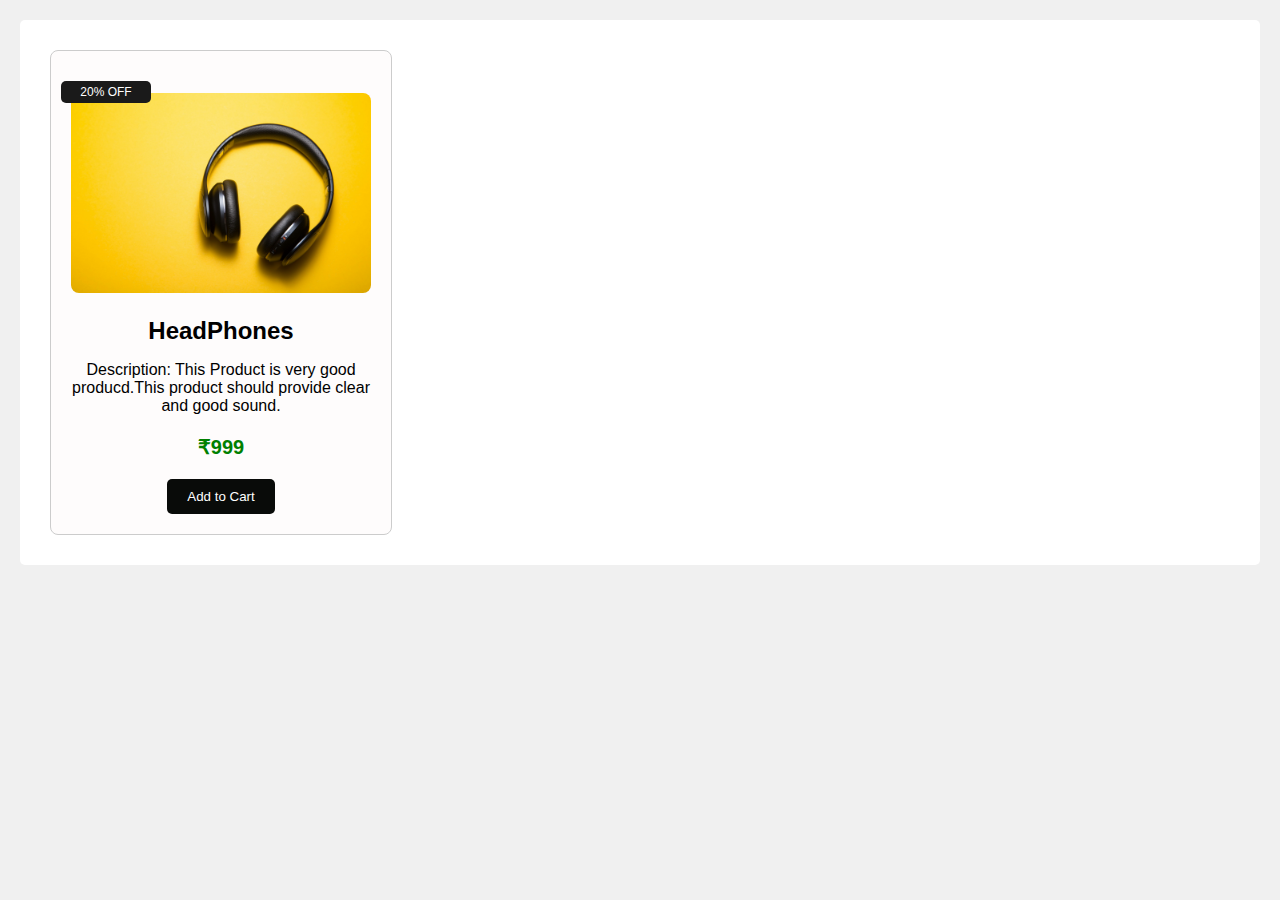
==== products.html @ e96213f9 "Add files via upload" ====
<!DOCTYPE html>
<html lang="en">
<head>
    <meta charset="UTF-8">
    <meta name="viewport" content="width=device-width, initial-scale=1.0">
    <title>Products</title>
    <link rel="stylesheet" href="style.css">
</head>
<body>
    <main>
        <section id="product-card">
            <div class="card">
                <div class="discount-badge">20% OFF</div>
                <img src="product-img.jpg" class="product-image">
                <div class="card-body">
                    <h2>HeadPhones</h2>
                    <p>Description: This Product is very good producd.This product should  provide clear and good sound.</p>
                    <p class="price">&#8377;999</p>
                    <button>Add to Cart</button>
                </div>
            </div>        
        </section>
    </main>
</body>
</html>
---- style.css ----
body{
    font-family: Arial, Helvetica, sans-serif;
    margin: 0;
    padding: 0;
    background-color: #f0f0f0;
}
main{
    padding: 20px;
    background-color: #fff;
    margin: 20px;
    border-radius: 5px;
}
#product-card{
    display: inline-block;
    margin: 10px;
}
.card{
    background-color: rgb(254, 252, 252);
    border: 1px solid #ccc;
    padding: 20px;
    width: 300px;
    text-align: center;
    border-radius: 8px;
    
}
.product-image{
    width: 100%;
    height: 200px;
    border-radius: 8px;
    margin-bottom: 10px;
}
.discount-badge{
    background-color: #1a1a1a;
    position: relative;
    color: white;
    width: 80px;
    padding: 4px 5px;
    top: 10px;
    right: 10px;
    border-radius: 5px;
    font-size: 12px;
}
.card-body h2{
    font-size: 24px;
    font-weight: bold;
    margin: 10px 0;
}

.card-body .price{
    font-size: 20px;
    color: green;
    font-weight: bold;
}
.card-body button{
    background-color: #090b09;
    color: white;
    padding: 10px 20px;
    border: none;
    border-radius: 5px;
    cursor: pointer;
}
.card-body button:hover{
    background-color: #333;
}
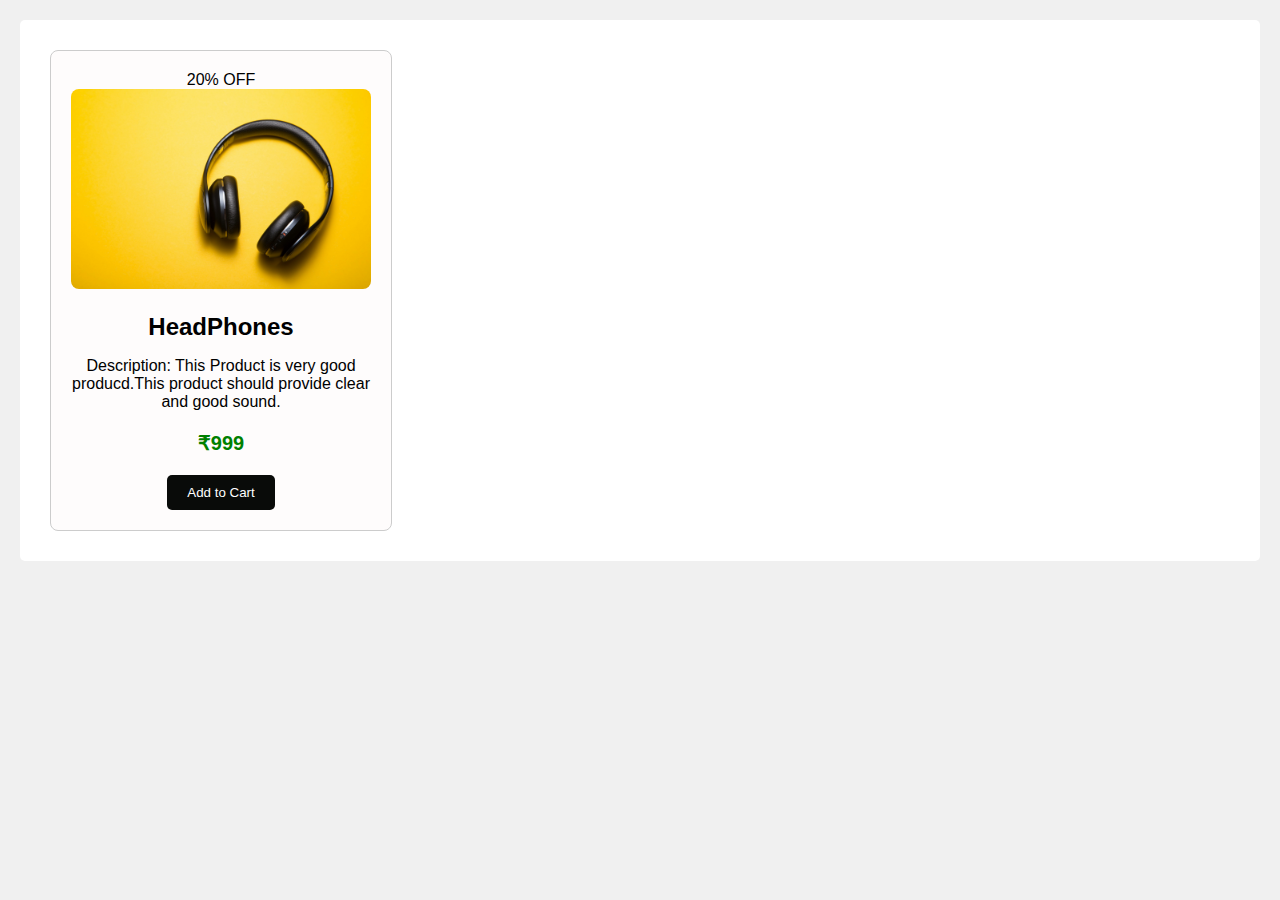
==== commit e6df87ca: "Update products.html" ====
--- a/products.html
+++ b/products.html
@@ -10,7 +10,7 @@
     <main>
         <section id="product-card">
             <div class="card">
-                <div class="discount-badge">20% OFF</div>
+                <div class="discount-label">20% OFF</div>
                 <img src="product-img.jpg" class="product-image">
                 <div class="card-body">
                     <h2>HeadPhones</h2>
@@ -22,4 +22,4 @@
         </section>
     </main>
 </body>
-</html>+</html>
--- a/style.css
+++ b/style.css
@@ -31,10 +31,10 @@
 }
 .discount-badge{
     background-color: #1a1a1a;
-    position: relative;
     color: white;
     width: 80px;
     padding: 4px 5px;
+    position:absolute;
     top: 10px;
     right: 10px;
     border-radius: 5px;
@@ -61,4 +61,4 @@
 }
 .card-body button:hover{
     background-color: #333;
-}+}
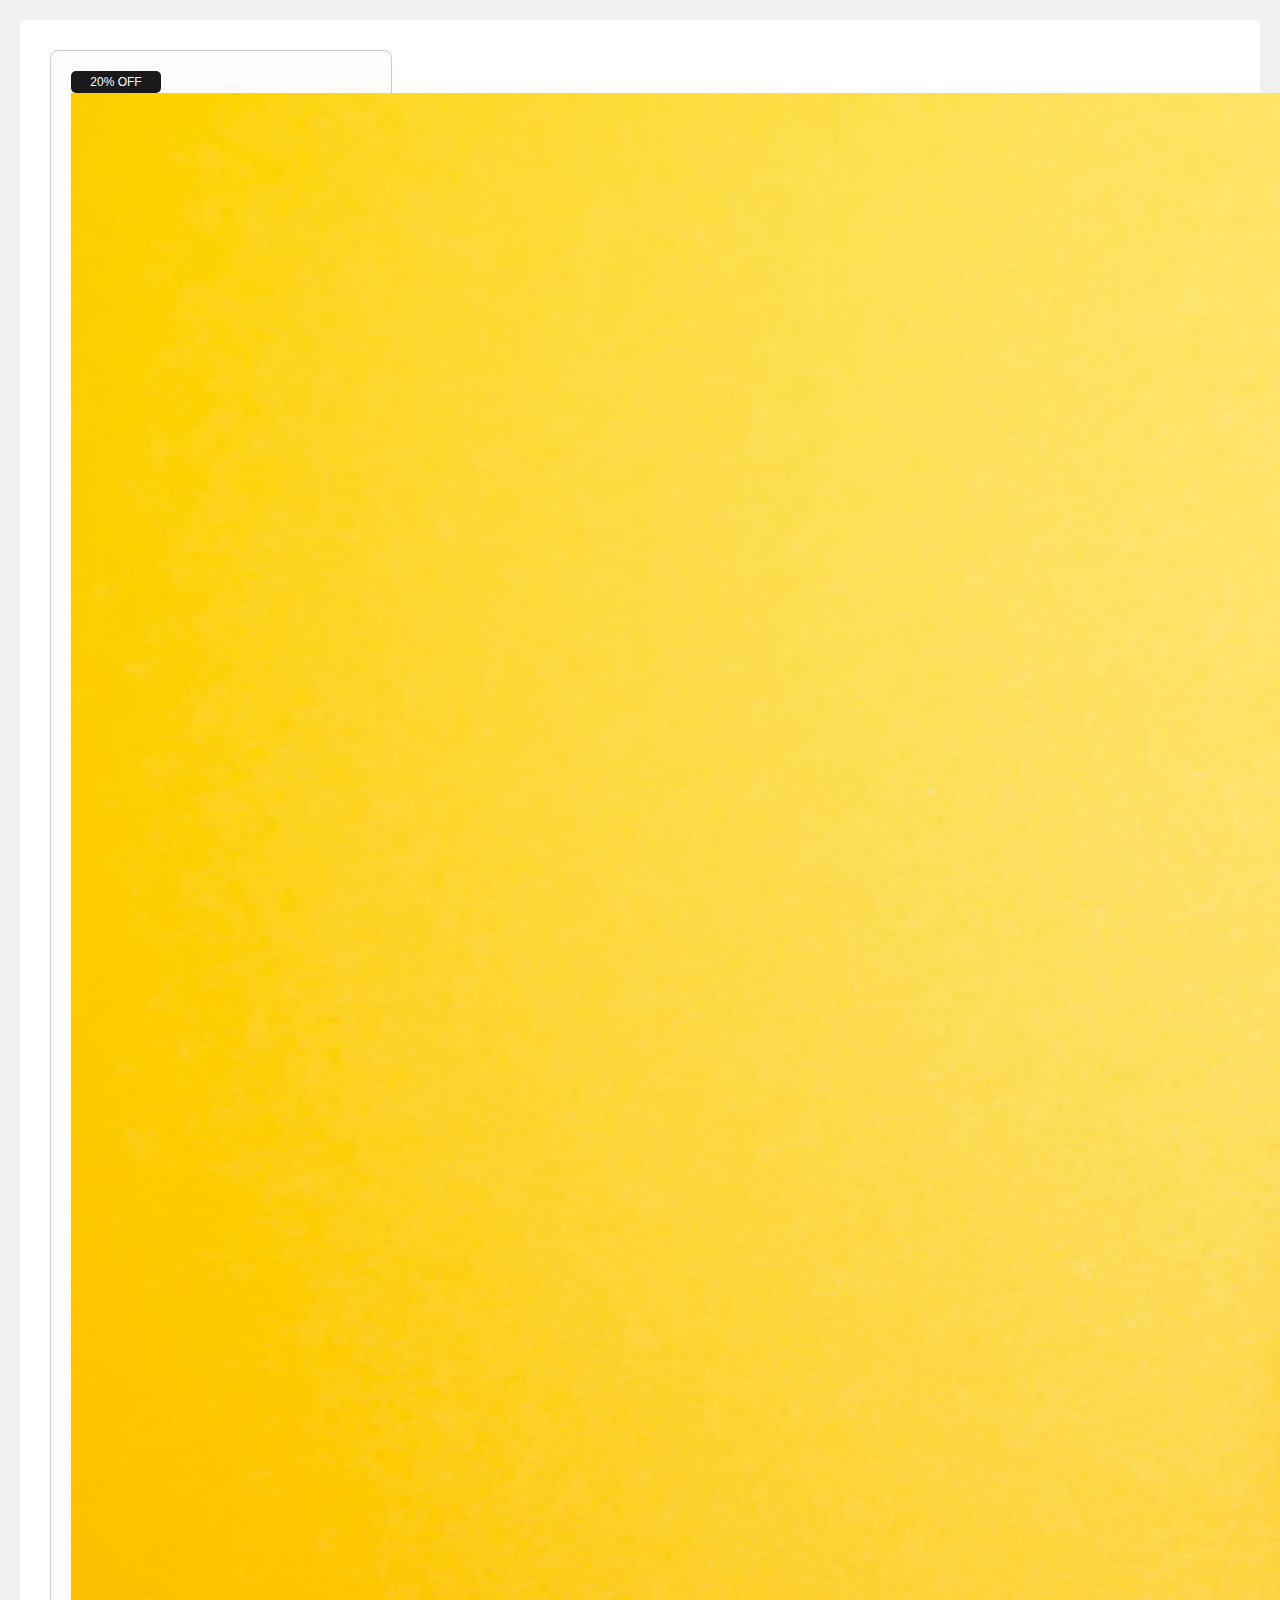
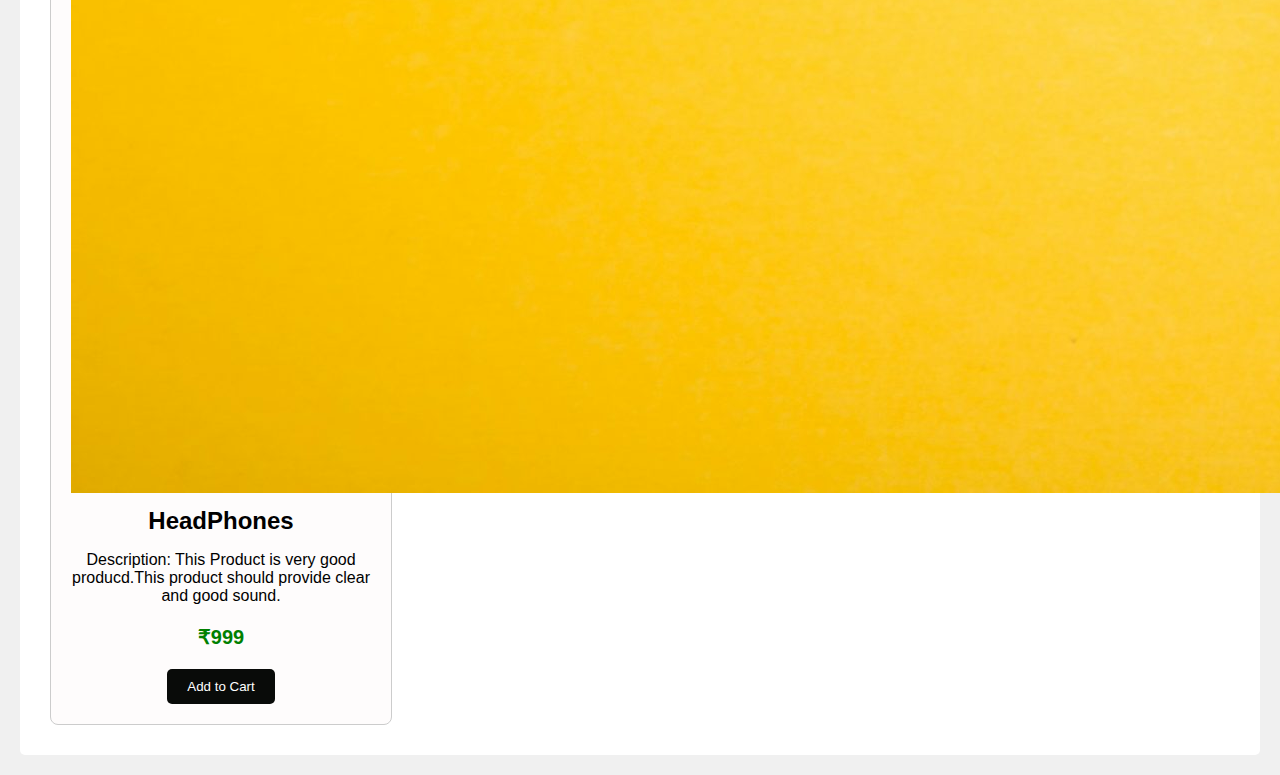
==== commit 67002afd: "Update products.html" ====
--- a/products.html
+++ b/products.html
@@ -11,7 +11,7 @@
         <section id="product-card">
             <div class="card">
                 <div class="discount-label">20% OFF</div>
-                <img src="product-img.jpg" class="product-image">
+                <img class="card-img-top" src="product-img.jpg" class="product-image">
                 <div class="card-body">
                     <h2>HeadPhones</h2>
                     <p>Description: This Product is very good producd.This product should  provide clear and good sound.</p>
--- a/style.css
+++ b/style.css
@@ -29,14 +29,12 @@
     border-radius: 8px;
     margin-bottom: 10px;
 }
-.discount-badge{
+.discount-label{
     background-color: #1a1a1a;
     color: white;
     width: 80px;
     padding: 4px 5px;
-    position:absolute;
-    top: 10px;
-    right: 10px;
+    
     border-radius: 5px;
     font-size: 12px;
 }
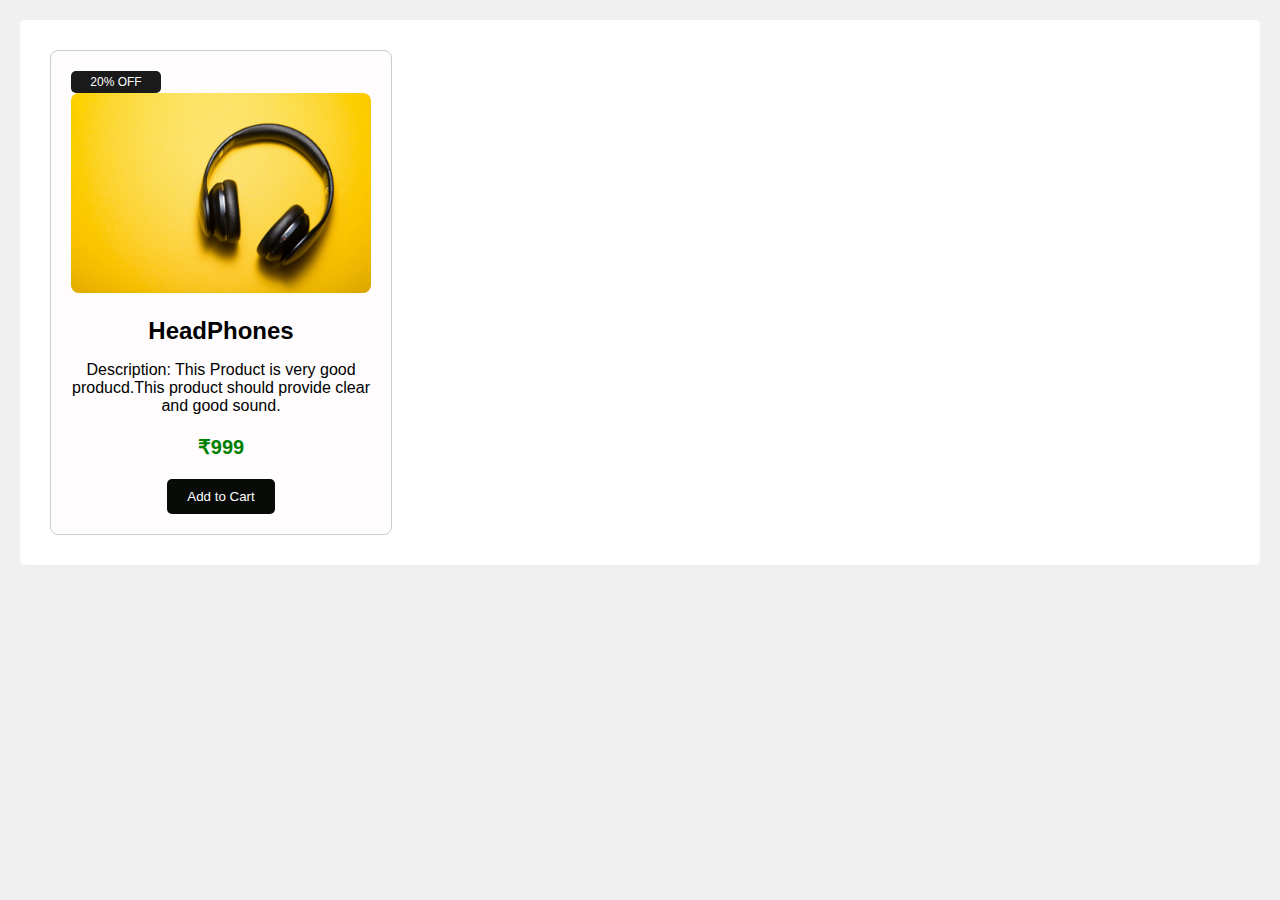
==== commit 83ca53b7: "Update products.html" ====
--- a/products.html
+++ b/products.html
@@ -11,7 +11,7 @@
         <section id="product-card">
             <div class="card">
                 <div class="discount-label">20% OFF</div>
-                <img class="card-img-top" src="product-img.jpg" class="product-image">
+                <img src="product-img.jpg" class="product-image">
                 <div class="card-body">
                     <h2>HeadPhones</h2>
                     <p>Description: This Product is very good producd.This product should  provide clear and good sound.</p>
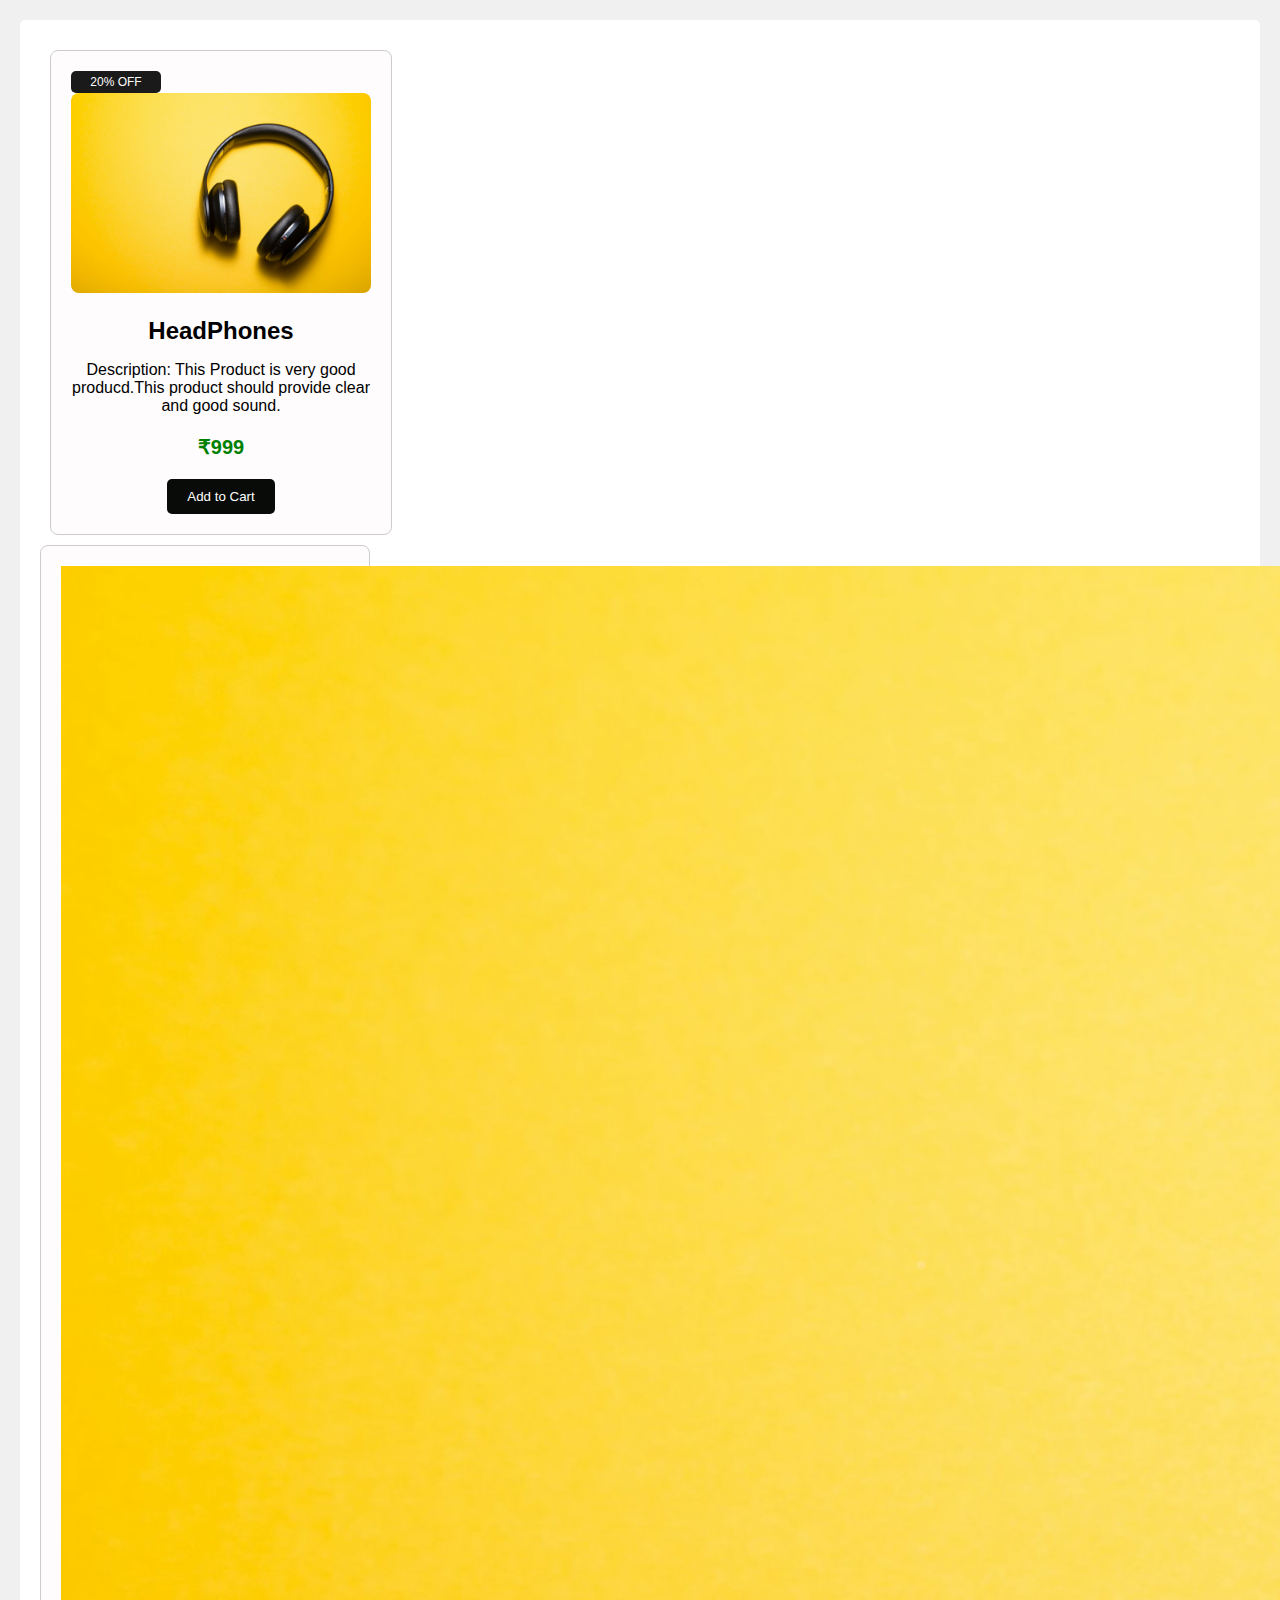
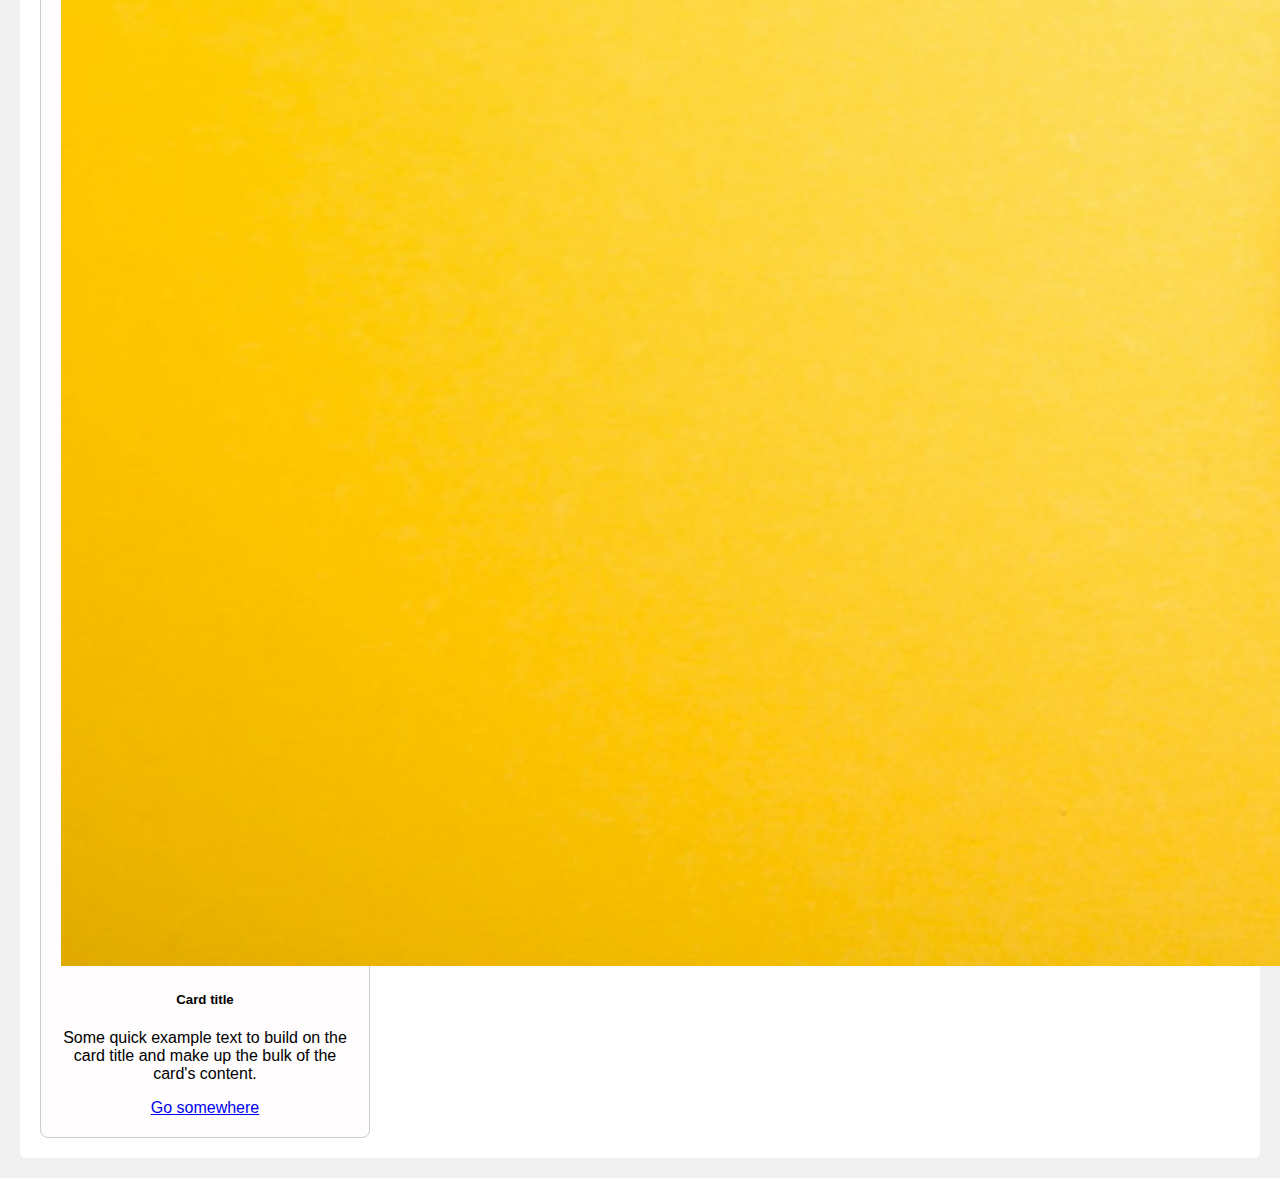
==== commit 53c09ff1: "Update products.html" ====
--- a/products.html
+++ b/products.html
@@ -20,6 +20,14 @@
                 </div>
             </div>        
         </section>
+        <div class="card" style="width: 18rem;">
+           <img class="card-img-top" src="product-img.jpg" alt="Card image cap">
+           <div class="card-body">
+               <h5 class="card-title">Card title</h5>
+               <p class="card-text">Some quick example text to build on the card title and make up the bulk of the card's content.</p>
+               <a href="#" class="btn btn-primary">Go somewhere</a>
+           </div>
+        </div>
     </main>
 </body>
 </html>
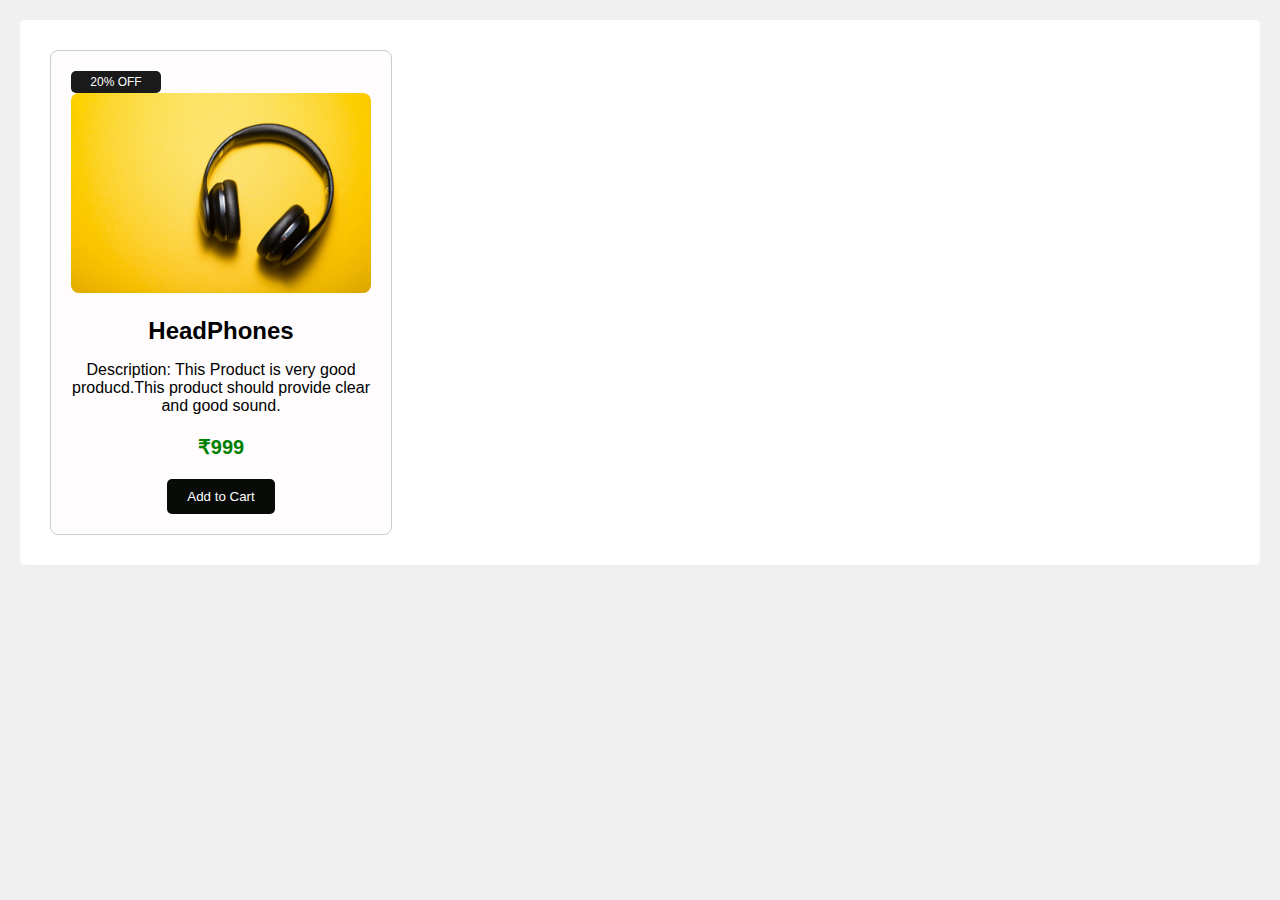
==== commit 8c3eb262: "Update products.html" ====
--- a/products.html
+++ b/products.html
@@ -20,14 +20,6 @@
                 </div>
             </div>        
         </section>
-        <div class="card" style="width: 18rem;">
-           <img class="card-img-top" src="product-img.jpg" alt="Card image cap">
-           <div class="card-body">
-               <h5 class="card-title">Card title</h5>
-               <p class="card-text">Some quick example text to build on the card title and make up the bulk of the card's content.</p>
-               <a href="#" class="btn btn-primary">Go somewhere</a>
-           </div>
-        </div>
     </main>
 </body>
 </html>
